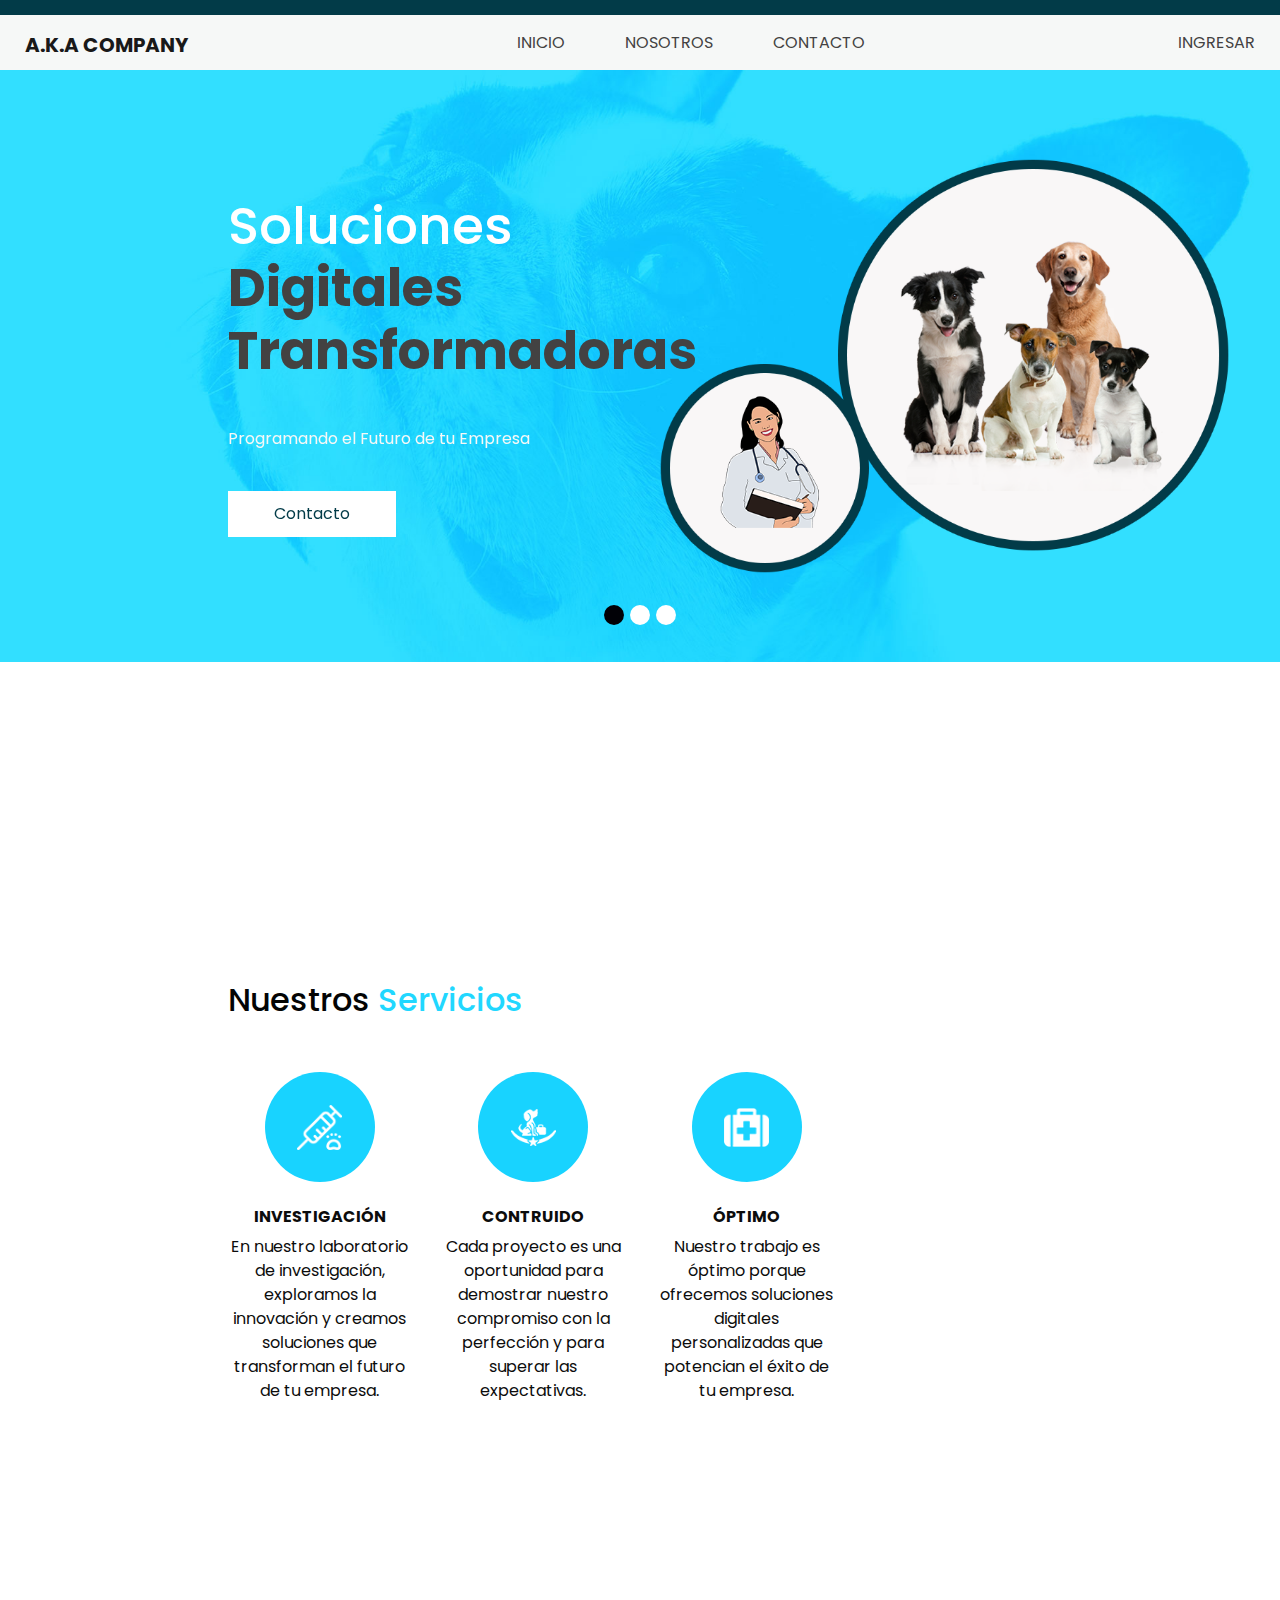
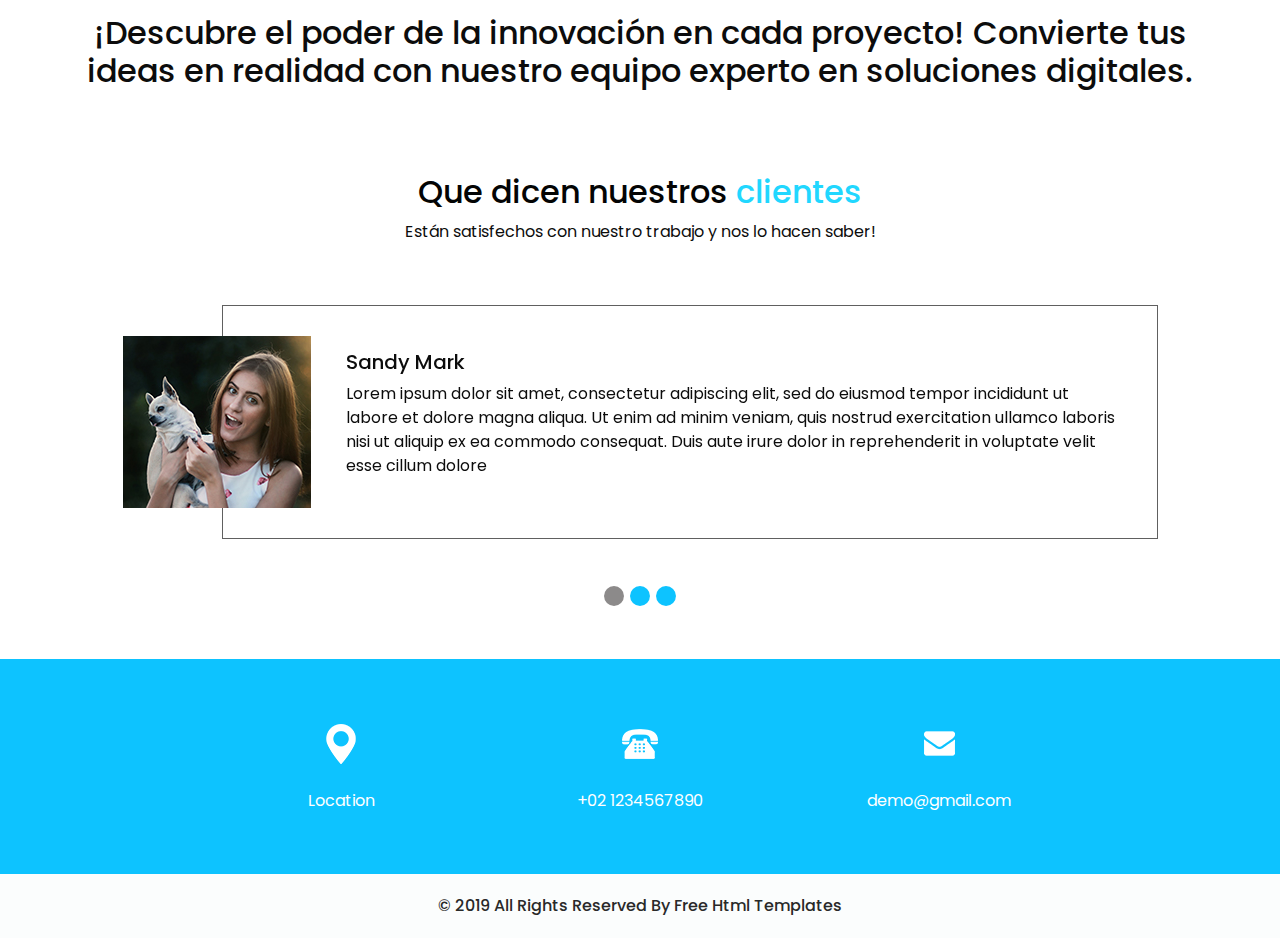
==== index.html @ 1aaefe66 "Proyeto inicial" ====
<!DOCTYPE html>
<html>

<head>
  <!-- Basic -->
  <meta charset="utf-8" />
  <meta http-equiv="X-UA-Compatible" content="IE=edge" />
  <!-- Mobile Metas -->
  <meta name="viewport" content="width=device-width, initial-scale=1, shrink-to-fit=no" />
  <!-- Site Metas -->
  <meta name="keywords" content="" />
  <meta name="description" content="" />
  <meta name="author" content="" />

  <title>Inicio</title>

  <!-- slider stylesheet -->
  <link rel="stylesheet" type="text/css"
    href="https://cdnjs.cloudflare.com/ajax/libs/OwlCarousel2/2.1.3/assets/owl.carousel.min.css" />

  <!-- bootstrap core css -->
  <link rel="stylesheet" type="text/css" href="css/bootstrap.css" />

  <!-- fonts style -->
  <link href="https://fonts.googleapis.com/css?family=Dosis:400,500|Poppins:400,700&display=swap" rel="stylesheet">
  <!-- Custom styles for this template -->
  <link href="css/style.css" rel="stylesheet" />
  <!-- responsive style -->
  <link href="css/responsive.css" rel="stylesheet" />
</head>

<body>
  <div class="hero_area">
    <!-- header section strats -->
    <header class="header_section">
      <div class="container-fluid">
        <nav class="navbar navbar-expand-lg custom_nav-container ">
          <a class="navbar-brand" href="index.html">
            <img src="" alt="">
            <span>
              A.K.A Company
            </span>
          </a>
          <button class="navbar-toggler" type="button" data-toggle="collapse" data-target="#navbarSupportedContent"
            aria-controls="navbarSupportedContent" aria-expanded="false" aria-label="Toggle navigation">
            <span class="navbar-toggler-icon"></span>
          </button>

          <div class="collapse navbar-collapse" id="navbarSupportedContent">
            <div class="d-flex mx-auto flex-column flex-lg-row align-items-center">
              <ul class="navbar-nav  ">
                <li class="nav-item active">
                  <a class="nav-link" href="index.html">Inicio <span class="sr-only">(current)</span></a>
                </li>
                <li class="nav-item">
                  <a class="nav-link" href="clinic.html">Nosotros</a>
                </li>
                <li class="nav-item">
                  <a class="nav-link" href="contact.html">Contacto</a>
                </li>
              </ul>
            </div>
            <div class="quote_btn-container  d-flex justify-content-center">
              <a href="login.html">
                Ingresar
              </a>
            </div>
          </div>
        </nav>
      </div>
    </header>
    <!-- end header section -->
    <!-- slider section -->
    <section class=" slider_section position-relative">
      <div id="carouselExampleIndicators" class="carousel slide" data-ride="carousel">
        <ol class="carousel-indicators">
          <li data-target="#carouselExampleIndicators" data-slide-to="0" class="active"></li>
          <li data-target="#carouselExampleIndicators" data-slide-to="1"></li>
          <li data-target="#carouselExampleIndicators" data-slide-to="2"></li>
        </ol>
        <div class="carousel-inner">
          <div class="carousel-item active">
            <div class="container-fluid">
              <div class="row">
                <div class="col-md-4 offset-md-2">
                  <div class="slider_detail-box">
                    <h1>
                      Soluciones
                      <span>
                      Digitales Transformadoras
                      </span>
                    </h1>
                    <p>
                      Programando el Futuro de tu Empresa
                    </p>
                    <div class="btn-box">
                      <a href="contact.html" class="btn-2">
                        Contacto
                      </a>
                    </div>
                  </div>
                </div>
                <div class="col-md-6">
                  <div class="slider_img-box">
                    <img src="images/slider-img.png" alt="">
                  </div>
                </div>
              </div>
            </div>
          </div>
          <div class="carousel-item">
            <div class="container-fluid">
              <div class="row">
                <div class="col-md-4 offset-md-2">
                  <div class="slider_detail-box">
                    <h1>
                      SUMÉRGETE EN
                      <span>
                      NUESTRO MUNDO DIGITAL
                      </span>
                    </h1>
                    <p>
                      Descubre Nuestras Creaciones Digitales
                    <div class="btn-box">
                      <a href="contact.html" class="btn-2">
                        Contacto
                      </a>
                    </div>
                  </div>
                </div>
                <div class="col-md-6">
                  <div class="slider_img-box">
                    <img src="images/slider-img.png" alt="">
                  </div>
                </div>
              </div>
            </div>
          </div>
          <div class="carousel-item">
            <div class="container-fluid">
              <div class="row">
                <div class="col-md-4 offset-md-2">
                  <div class="slider_detail-box">
                    <h1>
                      NUESTROS CLIENTES AMAN
                      <span>
                        LO QUE HACEMOS
                      </span>
                    </h1>
                    <p>
                      Nos aman tanto que lo cuentan a todos sus amigos.
                    </p>
                    <div class="btn-box">
                      <a href="contact.html" class="btn-2">
                        Contacto
                      </a>
                    </div>
                  </div>
                </div>
                <div class="col-md-6">
                  <div class="slider_img-box">
                    <img src="images/slider-img.png" alt="">
                  </div>
                </div>
              </div>
            </div>
          </div>
        </div>
      </div>

    </section>
    <!-- end slider section -->
  </div>

  <!-- service section -->
  <br>
  <section class="service_section layout_padding">
    <div class="container-fluid">
      <div class="row">
        <div class="col-md-6 offset-md-2">
          <h2 class="custom_heading">
            Nuestros <span>Servicios</span>
          </h2>
          <div class="container layout_padding2">
            <div class="row">
              <div class="col-md-4">
                <div class="img_box">
                  <img src="images/s-1.png" alt="">
                </div>
                <div class="detail_box">
                  <h6>
                    INVESTIGACIÓN
                  </h6>
                  <p>
                    En nuestro laboratorio de investigación, exploramos la innovación y creamos soluciones que transforman el futuro de tu empresa.
                  </p>
                </div>
              </div>
              <div class="col-md-4">
                <div class="img_box">
                  <img src="images/s-2.png" alt="">
                </div>
                <div class="detail_box">
                  <h6>
                    CONTRUIDO
                  </h6>
                  <p>
                    Cada proyecto es una oportunidad para demostrar nuestro compromiso con la perfección y para superar las expectativas.
                  </p>
                </div>
              </div>
              <div class="col-md-4">
                <div class="img_box">
                  <img src="images/s-3.png" alt="">
                </div>
                <div class="detail_box">
                  <h6>
                    ÓPTIMO
                  </h6>
                  <p>
                    Nuestro trabajo es óptimo porque ofrecemos soluciones digitales personalizadas que potencian el éxito de tu empresa.
                  </p>
                </div>
              </div>
            </div>
          </div>
          <div>
          </div>
        </div>
        <div class="col-md-4">
          <img src="images/tool.jpg" alt="" class="w-100">
        </div>
      </div>
    </div>
  </section>

  <!-- end service section -->


  <!-- buy section -->

  <section class="buy_section layout_padding">
    <div class="container">
      <h2>
        ¡Descubre el poder de la innovación en cada proyecto! Convierte tus ideas en realidad con nuestro equipo experto en soluciones digitales.      </h2>
    </div>
  </section>

  <!-- end buy section -->

  <!-- client section -->
  <section class="client_section layout_padding-bottom">
    <div class="container">
      <h2 class="custom_heading text-center">
        Que dicen nuestros
        <span>
          clientes
        </span>
      </h2>
      <p class="text-center">
        Están satisfechos con nuestro trabajo y nos lo hacen saber!
      </p>
      <div id="carouselExample2Indicators" class="carousel slide" data-ride="carousel">
        <ol class="carousel-indicators">
          <li data-target="#carouselExample2Indicators" data-slide-to="0" class="active"></li>
          <li data-target="#carouselExample2Indicators" data-slide-to="1"></li>
          <li data-target="#carouselExample2Indicators" data-slide-to="2"></li>
        </ol>
        <div class="carousel-inner">
          <div class="carousel-item active">
            <div class="layout_padding2 pl-100">
              <div class="client_container ">
                <div class="img_box">
                  <img src="images/client.jpg" alt="">
                </div>
                <div class="detail_box">
                  <h5>
                    Sandy Mark
                  </h5>
                  <p>
                    Lorem ipsum dolor sit amet, consectetur adipiscing elit, sed do eiusmod tempor incididunt ut labore
                    et
                    dolore
                    magna aliqua. Ut enim ad minim veniam, quis nostrud exercitation ullamco laboris nisi ut aliquip ex
                    ea
                    commodo
                    consequat. Duis aute irure dolor in reprehenderit in voluptate velit esse cillum dolore
                  </p>
                </div>
              </div>
            </div>
          </div>
          <div class="carousel-item">
            <div class="layout_padding2 pl-100">
              <div class="client_container ">
                <div class="img_box">
                  <img src="images/client.jpg" alt="">
                </div>
                <div class="detail_box">
                  <h5>
                    Sandy Mark
                  </h5>
                  <p>
                    Lorem ipsum dolor sit amet, consectetur adipiscing elit, sed do eiusmod tempor incididunt ut labore
                    et
                    dolore
                    magna aliqua. Ut enim ad minim veniam, quis nostrud exercitation ullamco laboris nisi ut aliquip ex
                    ea
                    commodo
                    consequat. Duis aute irure dolor in reprehenderit in voluptate velit esse cillum dolore
                  </p>
                </div>
              </div>
            </div>
          </div>
          <div class="carousel-item">
            <div class="layout_padding2 pl-100">
              <div class="client_container ">
                <div class="img_box">
                  <img src="images/client.jpg" alt="">
                </div>
                <div class="detail_box">
                  <h5>
                    Sandy Mark
                  </h5>
                  <p>
                    Lorem ipsum dolor sit amet, consectetur adipiscing elit, sed do eiusmod tempor incididunt ut labore
                    et
                    dolore
                    magna aliqua. Ut enim ad minim veniam, quis nostrud exercitation ullamco laboris nisi ut aliquip ex
                    ea
                    commodo
                    consequat. Duis aute irure dolor in reprehenderit in voluptate velit esse cillum dolore
                  </p>
                </div>
              </div>
            </div>
          </div>
        </div>

      </div>


    </div>

  </section>
  <!-- end client section -->

  <!-- info section -->
  <section class="info_section layout_padding2">
    <div class="container">
      <div class="info_items">
        <a href="">
          <div class="item ">
            <div class="img-box box-1">
              <img src="" alt="">
            </div>
            <div class="detail-box">
              <p>
                Location
              </p>
            </div>
          </div>
        </a>
        <a href="">
          <div class="item ">
            <div class="img-box box-2">
              <img src="" alt="">
            </div>
            <div class="detail-box">
              <p>
                +02 1234567890
              </p>
            </div>
          </div>
        </a>
        <a href="">
          <div class="item ">
            <div class="img-box box-3">
              <img src="" alt="">
            </div>
            <div class="detail-box">
              <p>
                demo@gmail.com
              </p>
            </div>
          </div>
        </a>
      </div>
    </div>
  </section>

  <!-- end info_section -->

  <!-- footer section -->
  <section class="container-fluid footer_section">
    <p>
      &copy; 2019 All Rights Reserved By
      <a href="https://html.design/">Free Html Templates</a>
    </p>
  </section>
  <!-- footer section -->

  <script type="text/javascript" src="js/jquery-3.4.1.min.js"></script>
  <script type="text/javascript" src="js/bootstrap.js"></script>

  <script>
    // This example adds a marker to indicate the position of Bondi Beach in Sydney,
    // Australia.
    function initMap() {
      var map = new google.maps.Map(document.getElementById('map'), {
        zoom: 11,
        center: {
          lat: 40.645037,
          lng: -73.880224
        },
      });

      var image = 'images/maps-and-flags.png';
      var beachMarker = new google.maps.Marker({
        position: {
          lat: 40.645037,
          lng: -73.880224
        },
        map: map,
        icon: image
      });
    }
  </script>
  <!-- google map js -->
  <script src="https://maps.googleapis.com/maps/api/js?key=AIzaSyA8eaHt9Dh5H57Zh0xVTqxVdBFCvFMqFjQ&callback=initMap">
  </script>
  <!-- end google map js -->
</body>
</body>

</html>
---- css/style.css ----
body {
  font-family: "Poppins", sans-serif;
  color: #0c0c0c;
  background-color: #ffffff;
}

.layout_padding {
  padding: 75px 0;
}

.layout_padding2 {
  padding: 45px 0;
}

.layout_padding2-top {
  padding-top: 45px;
}

.layout_padding2-bottom {
  padding-bottom: 45px;
}

.layout_padding-top {
  padding-top: 75px;
}

.layout_padding-bottom {
  padding-bottom: 75px;
}

.custom_heading {
  color: #030404;
}

.custom_heading span {
  color: #21d7ff;
}

/*header section*/
.hero_area {
  height: 98vh;
  position: relative;
}

.hero_area::before {
  content: "";
  position: absolute;
  width: 100%;
  height: 15px;
  background-color: #023b48;
}

.sub_page .hero_area {
  height: auto;
}

.hero_area.sub_pages {
  height: auto;
}

.header_section {
  background-color: #f6f8f7;
  padding-top: 15px;
}

.header_section .container-fluid {
  padding-right: 25px;
  padding-left: 25px;
}

.header_section .nav_container {
  margin: 0 auto;
}

.header_section .quote_btn-container a {
  color: #434242;
  text-transform: uppercase;
}

.custom_nav-container.navbar-expand-lg .navbar-nav .nav-link {
  padding: 10px 30px;
  color: #434242;
  text-align: center;
  text-transform: uppercase;
}

a,
a:hover,
a:focus {
  text-decoration: none;
}

a:hover,
a:focus {
  color: initial;
}

.btn,
.btn:focus {
  outline: none !important;
  -webkit-box-shadow: none;
          box-shadow: none;
}

.navbar-brand,
.navbar-brand:hover {
  text-transform: uppercase;
  font-weight: bold;
  font-size: 24px;
  color: #fafcfd;
}

.custom_nav-container .nav_search-btn {
  background-image: url(../images/search-icon.png);
  background-size: 22px;
  background-repeat: no-repeat;
  background-position-y: 7px;
  width: 35px;
  height: 35px;
  padding: 0;
  border: none;
}

.navbar-brand {
  display: -webkit-box;
  display: -ms-flexbox;
  display: flex;
  -webkit-box-align: center;
      -ms-flex-align: center;
          align-items: center;
  -webkit-box-orient: vertical;
  -webkit-box-direction: normal;
      -ms-flex-direction: column;
          flex-direction: column;
}

.navbar-brand img {
  width: 30px;
  margin-right: 5px;
}

.navbar-brand span {
  font-size: 20px;
  font-weight: 700;
  color: #191919;
  margin-top: 5px;
}

.custom_nav-container {
  z-index: 99999;
  padding: 5px 0;
}

.custom_nav-container .navbar-toggler {
  outline: none;
}

.custom_nav-container .navbar-toggler .navbar-toggler-icon {
  background-image: url(../images/menu.png);
  background-size: 55px;
}

/*end header section*/
/* slider section */
.slider_section {
  background-image: url(../images/hero.jpg);
  padding: 6% 0;
  background-size: cover;
  background-repeat: no-repeat;
}

.slider_section .row {
  -webkit-box-align: center;
      -ms-flex-align: center;
          align-items: center;
}

.slider_detail-box h1 {
  color: #ffffff;
  font-size: 52px;
}

.slider_detail-box h1 span {
  display: inline-block;
  color: #434242;
  font-weight: bold;
}

.slider_detail-box p {
  color: #f6f8f7;
  margin-top: 45px;
  margin-bottom: 40px;
}

.slider_detail-box .btn-box .btn-1 {
  display: inline-block;
  padding: 10px 45px;
  background-color: #023b48;
  border: 1px solid #023b48;
  color: #ffffff;
  margin-right: 10px;
}

.slider_detail-box .btn-box .btn-1:hover {
  background-color: transparent;
  color: #023b48;
}

.slider_detail-box .btn-box .btn-2 {
  display: inline-block;
  padding: 10px 45px;
  background-color: #ffffff;
  border: 1px solid #ffffff;
  color: #023b48;
}

.slider_detail-box .btn-box .btn-2:hover {
  background-color: transparent;
  color: #ffffff;
}

.slider_img-box {
  margin-right: 5%;
}

.slider_img-box img {
  width: 100%;
}

.carousel-indicators {
  bottom: -15%;
}

.carousel-indicators li {
  width: 20px;
  height: 20px;
  border-radius: 100%;
  opacity: 1;
}

.carousel-indicators .active {
  background-color: #010106;
}

.about_section {
  background-image: url(../images/about-bg.png);
  background-size: cover;
}

.about_section .row {
  -webkit-box-align: baseline;
      -ms-flex-align: baseline;
          align-items: baseline;
}

.about_section .img-box img {
  width: 100%;
}

.about_section .detail-box p {
  margin: 25px 0;
}

.about_section .detail-box a {
  display: inline-block;
  padding: 10px 20px;
  background-color: #023b48;
  border: 1px solid #023b48;
  color: #ffffff;
}

.about_section .detail-box a:hover {
  background-color: transparent;
  color: #023b48;
}

.service_section .row .col-md-4 {
  display: -webkit-box;
  display: -ms-flexbox;
  display: flex;
  -webkit-box-orient: vertical;
  -webkit-box-direction: normal;
      -ms-flex-direction: column;
          flex-direction: column;
  -webkit-box-align: center;
      -ms-flex-align: center;
          align-items: center;
  text-align: center;
}

.service_section .img_box {
  width: 110px;
  height: 110px;
  border-radius: 100%;
  background-color: #18d3ff;
  display: -webkit-box;
  display: -ms-flexbox;
  display: flex;
  -webkit-box-pack: center;
      -ms-flex-pack: center;
          justify-content: center;
  -webkit-box-align: center;
      -ms-flex-align: center;
          align-items: center;
}

.service_section .img_box img {
  width: 45px;
}

.service_section .detail_box {
  margin-top: 25px;
}

.service_section .detail_box h6 {
  font-weight: bold;
}

.service_section a {
  display: inline-block;
  padding: 12px 25px;
  background-color: #023b48;
  border: 1px solid #023b48;
  color: #ffffff;
}

.service_section a:hover {
  background-color: transparent;
  color: #023b48;
}

.gallery-section {
  background-color: #0dc3ff;
}

.gallery-section .container {
  display: -webkit-box;
  display: -ms-flexbox;
  display: flex;
  -ms-flex-wrap: wrap;
      flex-wrap: wrap;
  -webkit-box-pack: justify;
      -ms-flex-pack: justify;
          justify-content: space-between;
  -webkit-box-align: stretch;
      -ms-flex-align: stretch;
          align-items: stretch;
}

.gallery-section .container h2 {
  color: #ffffff;
}

.gallery-section .img_box {
  margin: 15px 0;
}

.gallery-section .img_box img {
  width: 100%;
  height: 100%;
}

.gallery-section .img_box.box-1 {
  width: 28%;
}

.gallery-section .img_box.box-2 {
  width: 70%;
}

.gallery-section .img_box.box-3 {
  width: 32%;
}

.gallery-section .img_box.box-4 {
  width: 32%;
}

.gallery-section .img_box.box-5 {
  width: 32%;
}

.buy_section {
  text-align: center;
}

.buy_section p {
  margin: 25px 0;
}

.buy_section a {
  display: inline-block;
  padding: 12px 65px;
  background-color: #023b48;
  border: 1px solid #023b48;
  color: #ffffff;
}

.buy_section a:hover {
  background-color: transparent;
  color: #023b48;
}

.client_section .pl-100 {
  padding-left: 100px;
}

.client_section .client_container {
  width: 90%;
  display: -webkit-box;
  display: -ms-flexbox;
  display: flex;
  margin: 0 auto;
  border: 1px solid #606060;
  -webkit-box-align: center;
      -ms-flex-align: center;
          align-items: center;
  padding: 30px 0;
}

.client_section .client_container .img_box {
  width: 200px;
  margin-left: -100px;
}

.client_section .client_container .img_box img {
  min-width: 100%;
}

.client_section .client_container .detail_box {
  padding: 0 35px;
}

.client_section .carousel-indicators li {
  background-color: #0dc3ff;
}

.client_section .carousel-indicators .active {
  background-color: #8c8a8a;
}

.map_section {
  position: relative;
}

.map_section #map {
  position: absolute;
}

.map_section .form_container {
  position: relative;
  width: 50%;
  z-index: 9;
}

.map_section .form_container form {
  background-color: rgba(255, 255, 255, 0.98);
  padding: 45px;
  margin: 75px 0;
}

.map_section .form_container input {
  border: none;
  outline: none;
  background-color: transparent;
  border-bottom: 1px solid #111111;
  padding-top: 35px;
  width: 100%;
}

.map_section .form_container input.message-box {
  padding-top: 55px;
}

.map_section .form_container button {
  display: inline-block;
  padding: 12px 20px;
  background-color: #023b48;
  border: 1px solid #023b48;
  color: #ffffff;
  border-radius: 30px;
  width: 100%;
  margin-top: 35px;
}

.map_section .form_container button:hover {
  background-color: transparent;
  color: #023b48;
}

.info_section {
  background-color: #0dc3ff;
}

.info_items {
  width: 70%;
  margin: 0 auto;
  display: -webkit-box;
  display: -ms-flexbox;
  display: flex;
  -webkit-box-pack: justify;
      -ms-flex-pack: justify;
          justify-content: space-between;
}

.info_items .item {
  width: 200px;
  display: -webkit-box;
  display: -ms-flexbox;
  display: flex;
  -webkit-box-orient: vertical;
  -webkit-box-direction: normal;
      -ms-flex-direction: column;
          flex-direction: column;
  -webkit-box-align: center;
      -ms-flex-align: center;
          align-items: center;
  text-align: center;
}

.info_items .item .img-box {
  width: 80px;
  height: 80px;
  border-radius: 100%;
  background-repeat: no-repeat;
  background-position: center;
}

.info_items .item .detail-box {
  margin-top: 5px;
  color: #fff;
}

.info_items {
  position: relative;
}

.info_items a {
  position: relative;
}

.info_items .item .img-box.box-1 {
  background-image: url(../images/location-white.png);
}

.info_items .item .img-box.box-2 {
  background-image: url(../images/telephone-white.png);
}

.info_items .item .img-box.box-3 {
  background-image: url(../images/envelope-white.png);
}

/* footer section*/
.footer_section {
  background-color: #fbfdfd;
  padding: 20px;
  font-weight: 500;
}

.footer_section p {
  color: #292929;
  margin: 0;
  text-align: center;
}

.footer_section a {
  color: #292929;
}

/*login section*/
/* Agrega el siguiente código al final de tu archivo CSS */

/* login styles */
.login_section {
  background-color: #0dc3ff;
  padding: 60px 0;
}

.login_form {
  background-color: #ffffff;
  padding: 20px;
  border-radius: 5px;
  box-shadow: 0px 0px 10px 0px rgba(0, 0, 0, 0.1);
}

.login_form h3 {
  color: #333333;
}

.login_form input,
.login_form button {
  margin-bottom: 15px;
}

.login_form a {
  color: #ffffff;
  text-decoration: none;
}

.login_form a:hover {
  text-decoration: underline;
}


/* end footer section*/
/*# sourceMappingURL=style.css.map */
---- css/responsive.css ----
@media (max-width: 1120px) {
  .hero_area {
    height: auto;
  }

  .slider_section {
    padding: 50px 0;
  }

  .quote_btn-container {
    display: none;
  }

  .quote_btn-container a {
    display: none;
  }
}

@media (max-width: 992px) {
  .custom_nav-container .nav_search-btn {
    background-position: center;
  }

  .map_section .form_container form {
    width: 450px;
  }
}

@media (max-width: 768px) {
  .slider_detail-box {
    text-align: center;
  }
  .info_section .col-md-3 {
    text-align: center;
  }

  .info_section .col-md-3:not(:nth-last-child(1)) {
    margin-bottom: 35px;
  }

  .tasty_section h2 {
    font-size: 80px;
  }

  .contact_section {
    background-size: cover;
  }

  .info_items {
    flex-direction: column;
    align-items: center;
  }

  .info_items .item {
    margin: 20px 0;
  }

  .info_items::before {
    display: none;
  }

  .slider_img-box {
    margin: 25px 0 45px 0;
  }

  .carousel-indicators {
    bottom: -5%;
  }

  .col-md-6.offset-md-2 {
    margin: 40px 0;
    text-align: center;
  }
}

@media (max-width: 576px) {
  .client_section .client_container {
    flex-direction: column;
    align-items: center;
  }

  .client_section .pl-100 {
    padding-left: 0;
  }

  .client_section .client_container .img_box {
    margin: -150px auto 25px auto;
  }

  .client_section .client_container {
    margin-top: 100px;
  }

  .gallery-section .container {
    flex-direction: column;
  }

  .gallery-section .img_box {
    width: 100% !important;
  }

  .map_section .form_container {
    width: 100%;
  }

  .map_section .form_container form {
    width: 100%;
  }

  .map_section #map {
    position: relative;
    height: 450px !important;
  }
}

@media (max-width: 480px) {
  .slider_detail-box h1 {
    font-size: 40px;
  }
}

@media (max-width: 420px) {
}

@media (max-width: 360px) {
  .btn-box {
    display: flex;
    flex-direction: column;
    align-items: center;
  }
  .slider_detail-box .btn-box .btn-1 {
    margin-bottom: 10px;
    margin-right: 0;
  }
}

@media (min-width: 1200px) {
  .container {
    max-width: 1170px;
  }
}
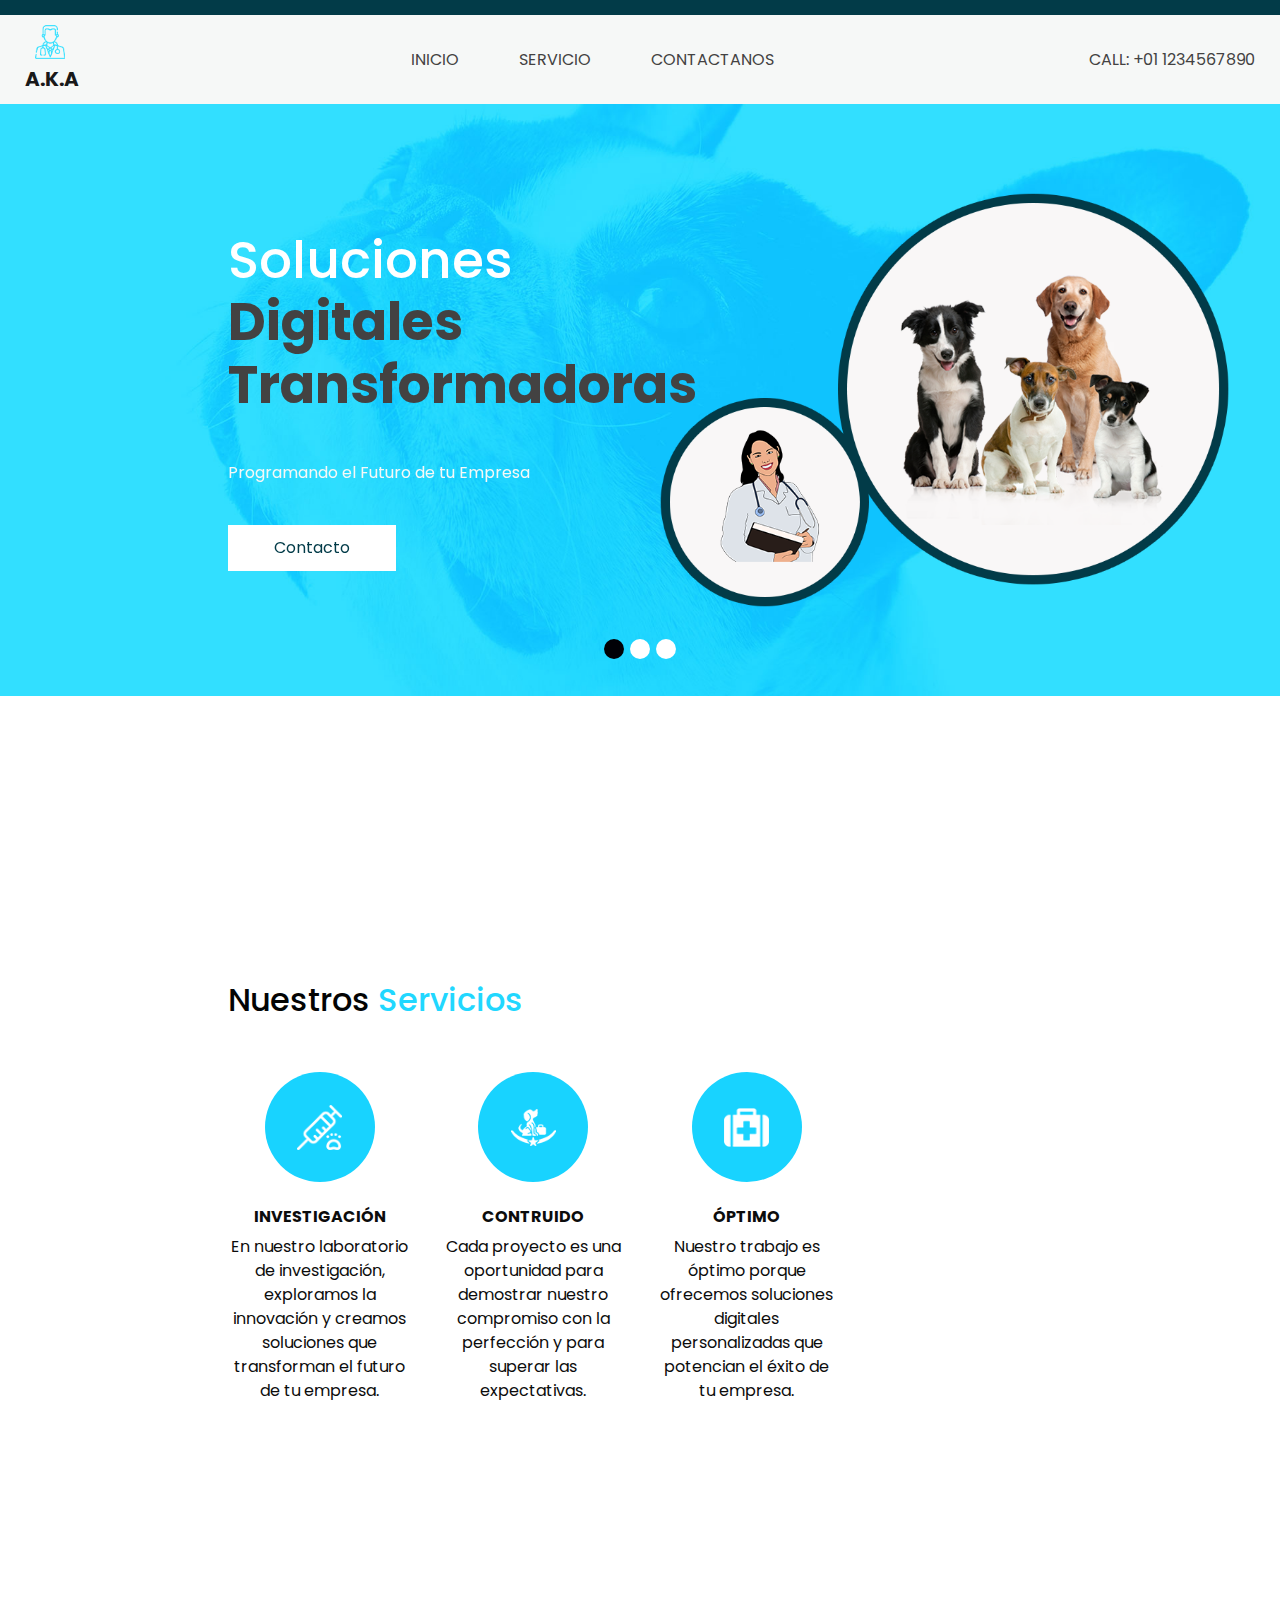
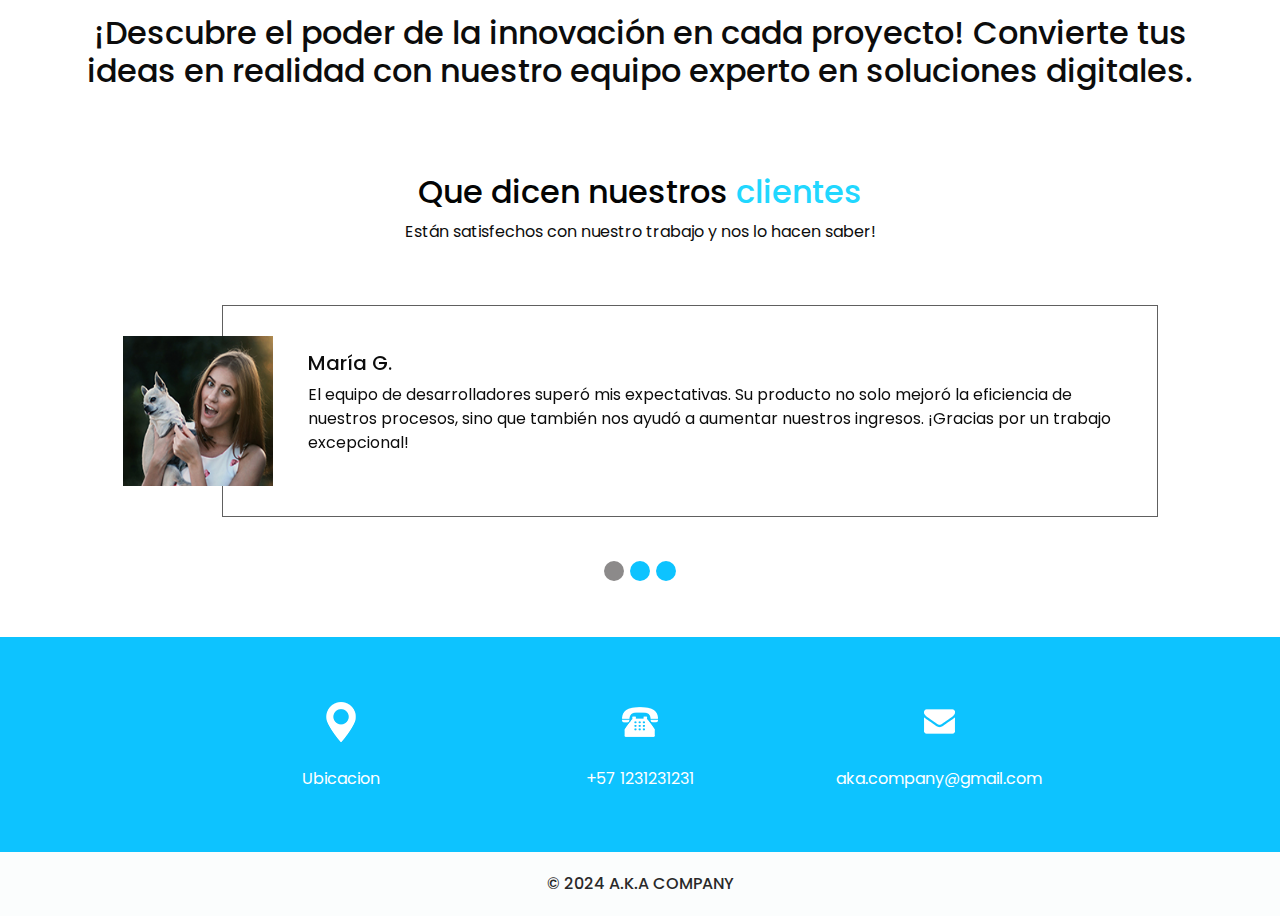
==== commit 3d704934: "recuperacion de contraseña" ====
--- a/index.html
+++ b/index.html
@@ -12,7 +12,7 @@
   <meta name="description" content="" />
   <meta name="author" content="" />
 
-  <title>Inicio</title>
+  <title>Petology</title>
 
   <!-- slider stylesheet -->
   <link rel="stylesheet" type="text/css"
@@ -36,9 +36,9 @@
       <div class="container-fluid">
         <nav class="navbar navbar-expand-lg custom_nav-container ">
           <a class="navbar-brand" href="index.html">
-            <img src="" alt="">
+            <img src="images/logo.png" alt="">
             <span>
-              A.K.A Company
+              A.K.A
             </span>
           </a>
           <button class="navbar-toggler" type="button" data-toggle="collapse" data-target="#navbarSupportedContent"
@@ -53,16 +53,16 @@
                   <a class="nav-link" href="index.html">Inicio <span class="sr-only">(current)</span></a>
                 </li>
                 <li class="nav-item">
-                  <a class="nav-link" href="clinic.html">Nosotros</a>
+                  <a class="nav-link" href="service.html">Servicio </a>
                 </li>
                 <li class="nav-item">
-                  <a class="nav-link" href="contact.html">Contacto</a>
+                  <a class="nav-link" href="contact.html">Contactanos</a>
                 </li>
               </ul>
             </div>
             <div class="quote_btn-container  d-flex justify-content-center">
-              <a href="login.html">
-                Ingresar
+              <a href="">
+                Call: +01 1234567890
               </a>
             </div>
           </div>
@@ -271,20 +271,14 @@
             <div class="layout_padding2 pl-100">
               <div class="client_container ">
                 <div class="img_box">
-                  <img src="images/client.jpg" alt="">
-                </div>
+                  <img src="images/client.jpg" height="150px" width="150px" alt="">
+                </div> 
                 <div class="detail_box">
                   <h5>
-                    Sandy Mark
+                    María G.
                   </h5>
                   <p>
-                    Lorem ipsum dolor sit amet, consectetur adipiscing elit, sed do eiusmod tempor incididunt ut labore
-                    et
-                    dolore
-                    magna aliqua. Ut enim ad minim veniam, quis nostrud exercitation ullamco laboris nisi ut aliquip ex
-                    ea
-                    commodo
-                    consequat. Duis aute irure dolor in reprehenderit in voluptate velit esse cillum dolore
+                    El equipo de desarrolladores superó mis expectativas. Su producto no solo mejoró la eficiencia de nuestros procesos, sino que también nos ayudó a aumentar nuestros ingresos. ¡Gracias por un trabajo excepcional!
                   </p>
                 </div>
               </div>
@@ -294,20 +288,14 @@
             <div class="layout_padding2 pl-100">
               <div class="client_container ">
                 <div class="img_box">
-                  <img src="images/client.jpg" alt="">
+                  <img src="images/client.jpg" height="150px" width="150px" alt="">
                 </div>
                 <div class="detail_box">
                   <h5>
-                    Sandy Mark
+                    Juan C.
                   </h5>
                   <p>
-                    Lorem ipsum dolor sit amet, consectetur adipiscing elit, sed do eiusmod tempor incididunt ut labore
-                    et
-                    dolore
-                    magna aliqua. Ut enim ad minim veniam, quis nostrud exercitation ullamco laboris nisi ut aliquip ex
-                    ea
-                    commodo
-                    consequat. Duis aute irure dolor in reprehenderit in voluptate velit esse cillum dolore
+                    Desde que implementamos el software desarrollado por este equipo, nuestra empresa ha experimentado una transformación digital significativa. La atención al detalle y la calidad del producto final son impresionantes. ¡Altamente recomendado!
                   </p>
                 </div>
               </div>
@@ -317,20 +305,14 @@
             <div class="layout_padding2 pl-100">
               <div class="client_container ">
                 <div class="img_box">
-                  <img src="images/client.jpg" alt="">
+                  <img src="images/client.jpg" height="150px" width="150px" alt="">
                 </div>
                 <div class="detail_box">
                   <h5>
-                    Sandy Mark
+                    Ana R.
                   </h5>
                   <p>
-                    Lorem ipsum dolor sit amet, consectetur adipiscing elit, sed do eiusmod tempor incididunt ut labore
-                    et
-                    dolore
-                    magna aliqua. Ut enim ad minim veniam, quis nostrud exercitation ullamco laboris nisi ut aliquip ex
-                    ea
-                    commodo
-                    consequat. Duis aute irure dolor in reprehenderit in voluptate velit esse cillum dolore
+                    Estoy realmente impresionada con la solución digital que nos proporcionaron. No solo es intuitiva y fácil de usar, sino que también ha mejorado la colaboración dentro de nuestro equipo. ¡Gracias por su excelente trabajo y profesionalismo!
                   </p>
                 </div>
               </div>
@@ -350,14 +332,14 @@
   <section class="info_section layout_padding2">
     <div class="container">
       <div class="info_items">
-        <a href="">
+        <a href="https://www.google.com/maps/place/SENA+Centro+de+Industria+y+de+la+Construcción/@4.4020729,-75.4546143,11z/data=!4m10!1m2!2m1!1ssena+de+picaleña!3m6!1s0x8e38daac36ef33ef:0xc4167c4b60b14a15!8m2!3d4.4020729!4d-75.1497437!15sChFzZW5hIGRlIHBpY2FsZcOxYVoTIhFzZW5hIGRlIHBpY2FsZcOxYZIBD3RyYWluaW5nX2NlbnRlcpoBI0NoWkRTVWhOTUc5blMwVkpRMEZuU1VSU2VuQlBUbEpCRUFF4AEA!16s%2Fg%2F11cjhrq0l_?hl=es-419&entry=ttu" target="_blank">
           <div class="item ">
             <div class="img-box box-1">
               <img src="" alt="">
             </div>
             <div class="detail-box">
               <p>
-                Location
+                Ubicacion
               </p>
             </div>
           </div>
@@ -369,7 +351,7 @@
             </div>
             <div class="detail-box">
               <p>
-                +02 1234567890
+                +57 1231231231
               </p>
             </div>
           </div>
@@ -381,7 +363,7 @@
             </div>
             <div class="detail-box">
               <p>
-                demo@gmail.com
+                aka.company@gmail.com
               </p>
             </div>
           </div>
@@ -395,8 +377,8 @@
   <!-- footer section -->
   <section class="container-fluid footer_section">
     <p>
-      &copy; 2019 All Rights Reserved By
-      <a href="https://html.design/">Free Html Templates</a>
+      &copy; 2024 A.K.A COMPANY
+      <a href=""></a>
     </p>
   </section>
   <!-- footer section -->
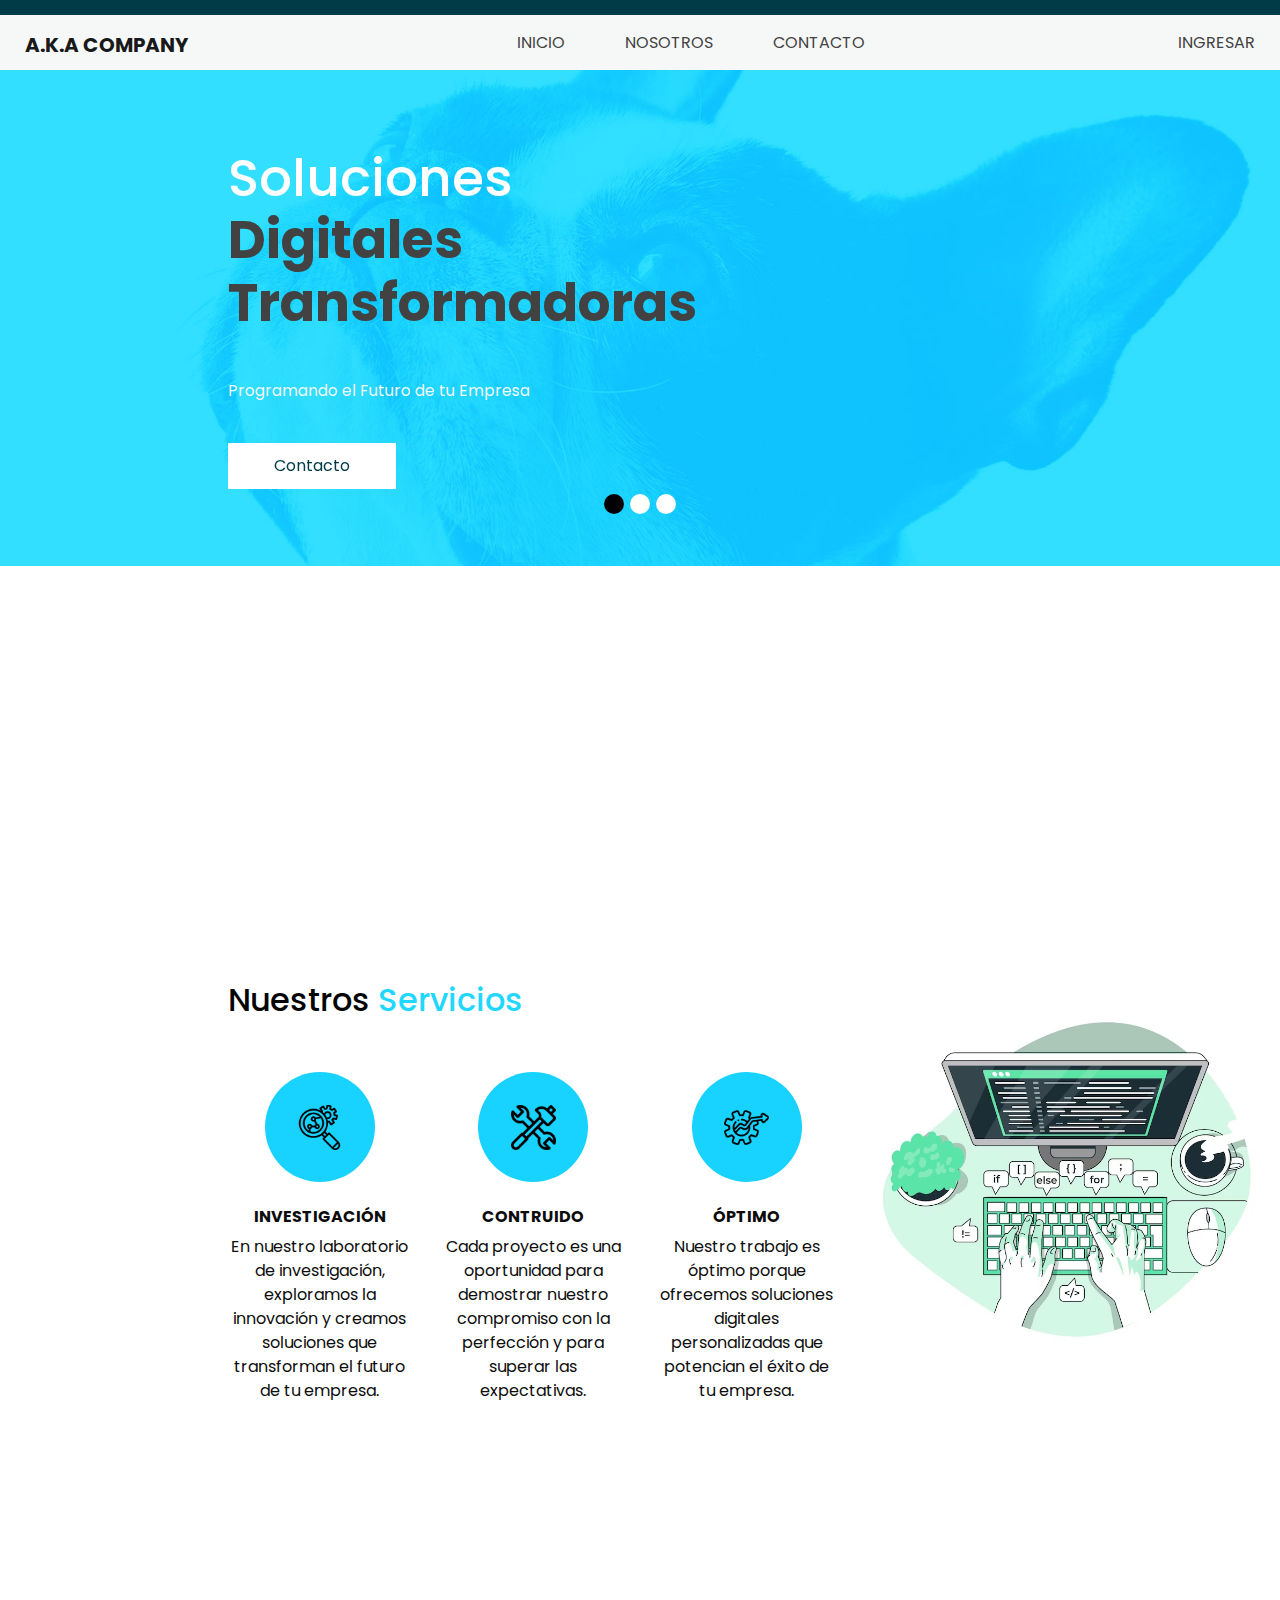
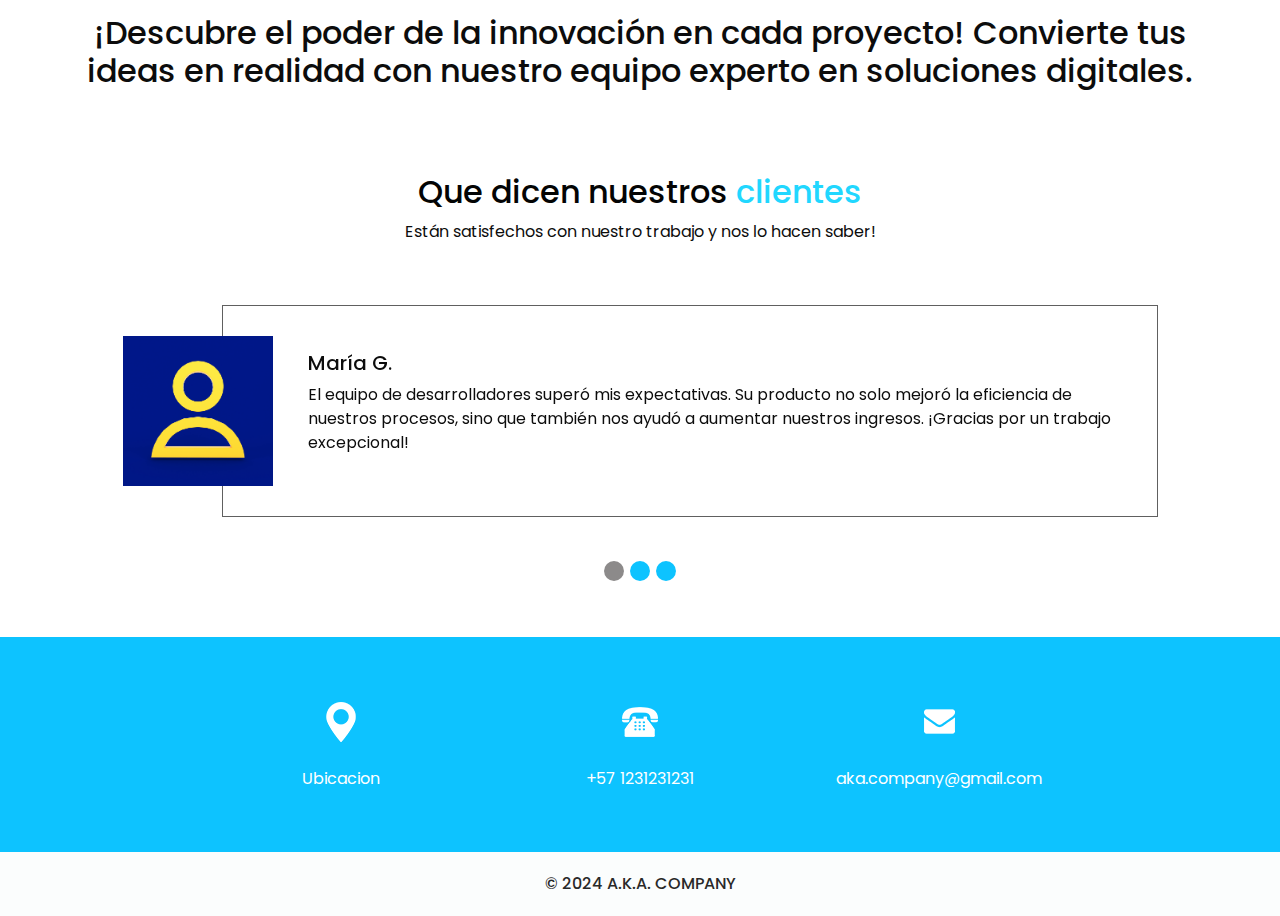
==== commit 32fef901: "version de entrega final" ====
--- a/index.html
+++ b/index.html
@@ -12,7 +12,7 @@
   <meta name="description" content="" />
   <meta name="author" content="" />
 
-  <title>Petology</title>
+  <title>Inicio</title>
 
   <!-- slider stylesheet -->
   <link rel="stylesheet" type="text/css"
@@ -36,9 +36,9 @@
       <div class="container-fluid">
         <nav class="navbar navbar-expand-lg custom_nav-container ">
           <a class="navbar-brand" href="index.html">
-            <img src="images/logo.png" alt="">
+            <img src="" alt="">
             <span>
-              A.K.A
+              A.K.A Company
             </span>
           </a>
           <button class="navbar-toggler" type="button" data-toggle="collapse" data-target="#navbarSupportedContent"
@@ -53,16 +53,16 @@
                   <a class="nav-link" href="index.html">Inicio <span class="sr-only">(current)</span></a>
                 </li>
                 <li class="nav-item">
-                  <a class="nav-link" href="service.html">Servicio </a>
+                  <a class="nav-link" href="clinic.html">Nosotros</a>
                 </li>
                 <li class="nav-item">
-                  <a class="nav-link" href="contact.html">Contactanos</a>
+                  <a class="nav-link" href="contact.html">Contacto</a>
                 </li>
               </ul>
             </div>
             <div class="quote_btn-container  d-flex justify-content-center">
-              <a href="">
-                Call: +01 1234567890
+              <a href="login.html">
+                Ingresar
               </a>
             </div>
           </div>
@@ -377,8 +377,8 @@
   <!-- footer section -->
   <section class="container-fluid footer_section">
     <p>
-      &copy; 2024 A.K.A COMPANY
-      <a href=""></a>
+      &copy; 2024 A.K.A. COMPANY
+      <a href="https://html.design/"></a>
     </p>
   </section>
   <!-- footer section -->
